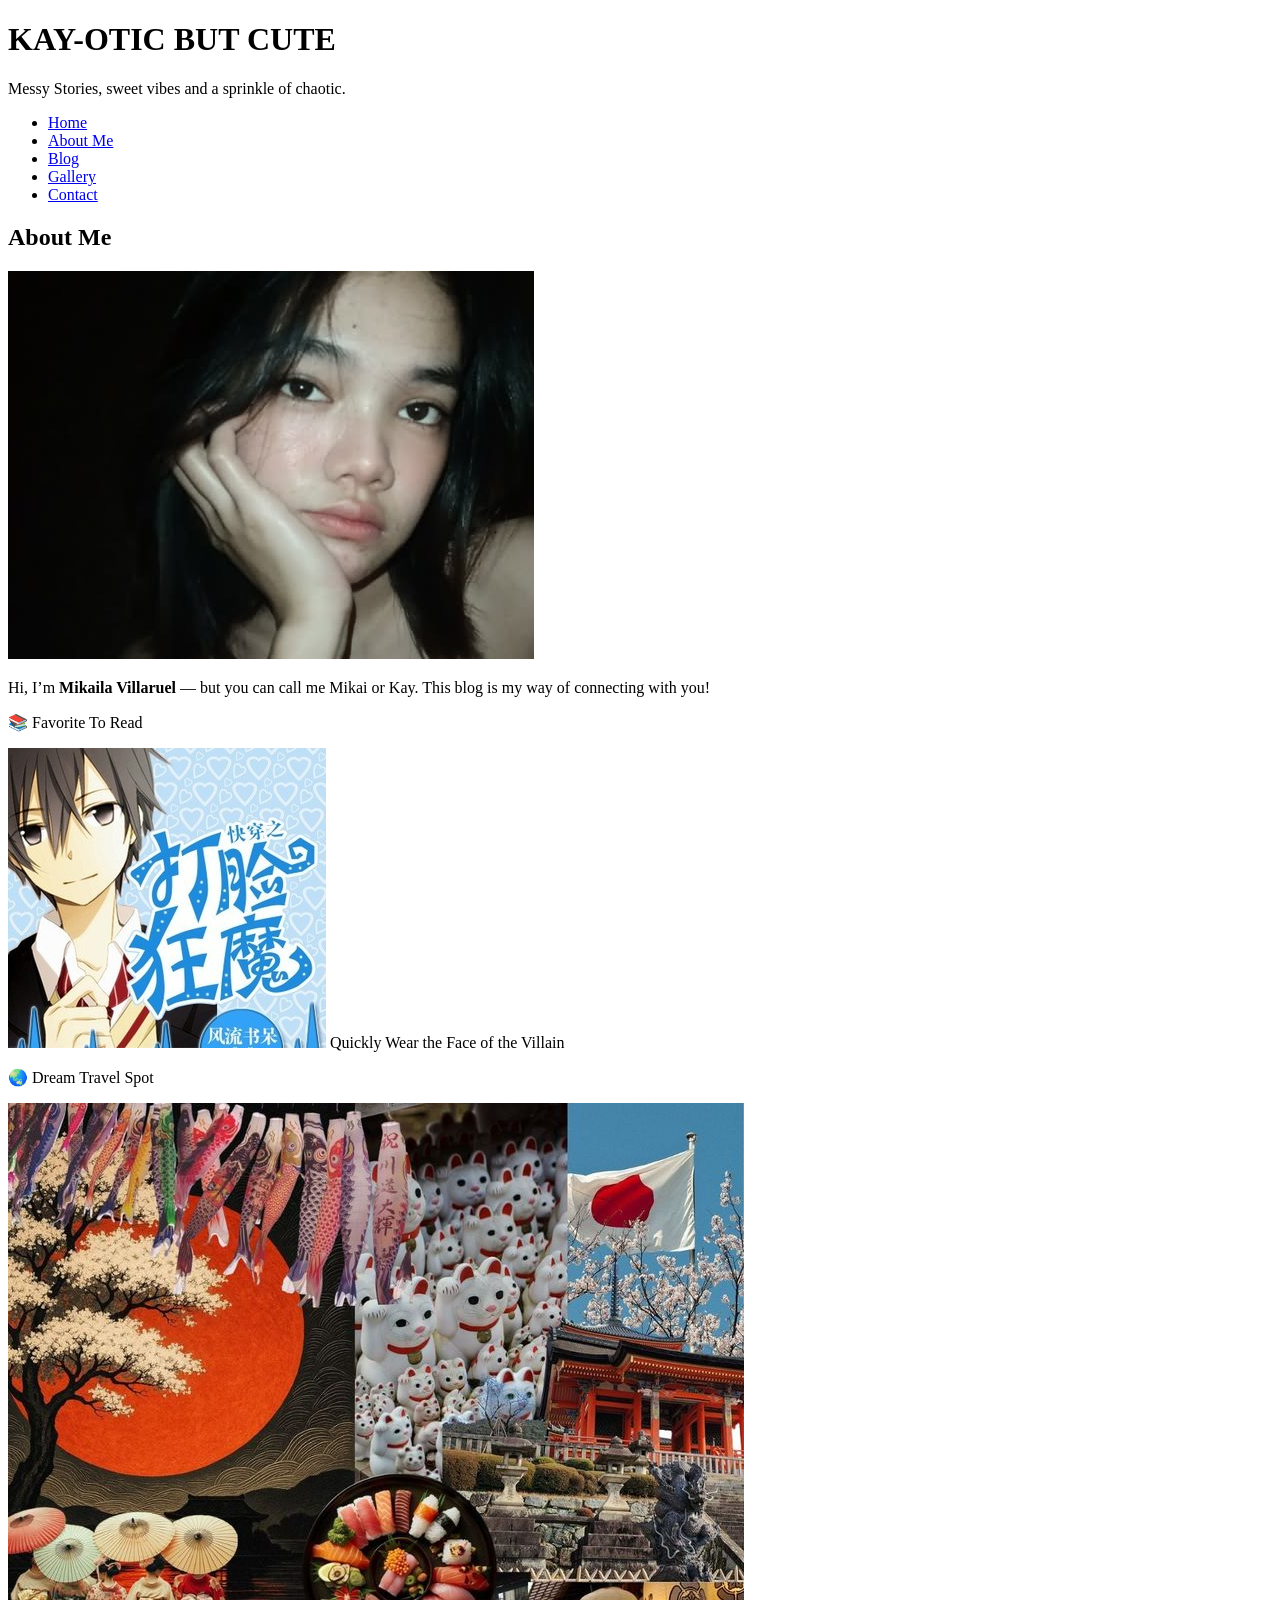
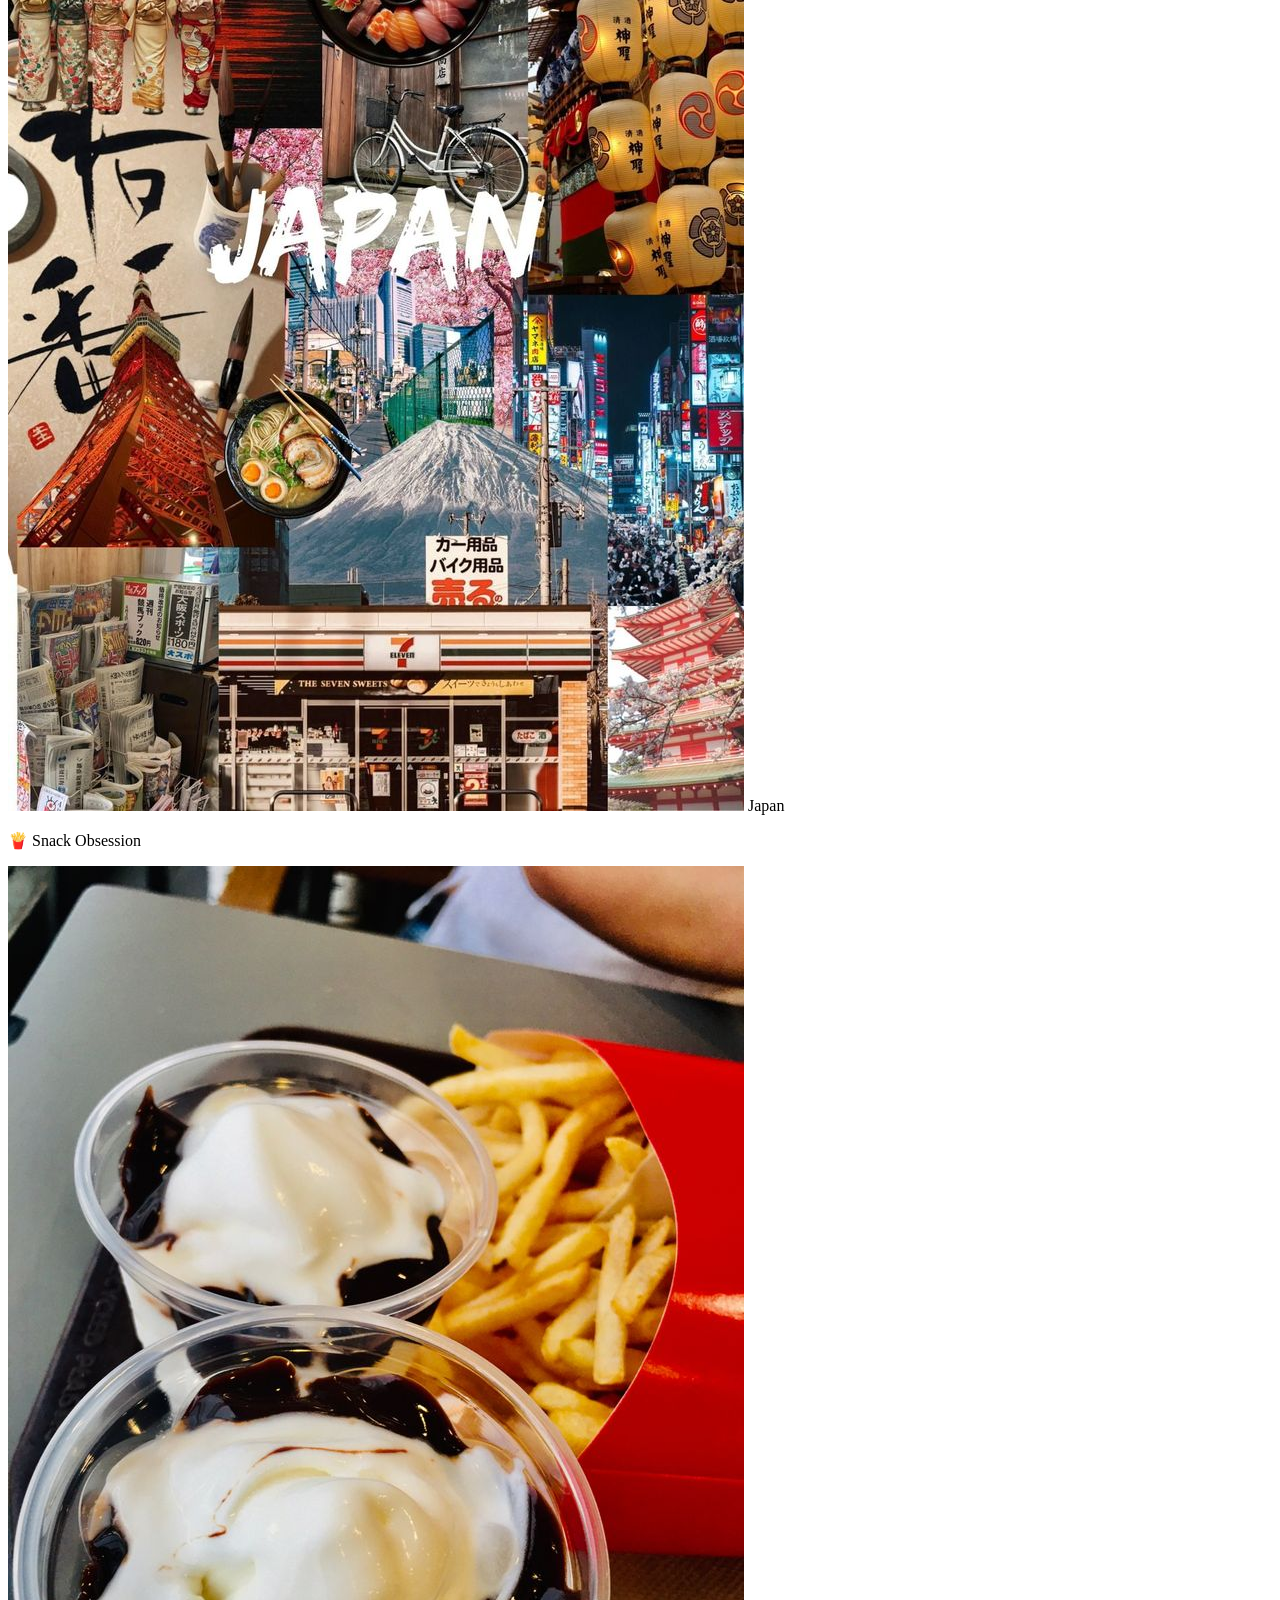
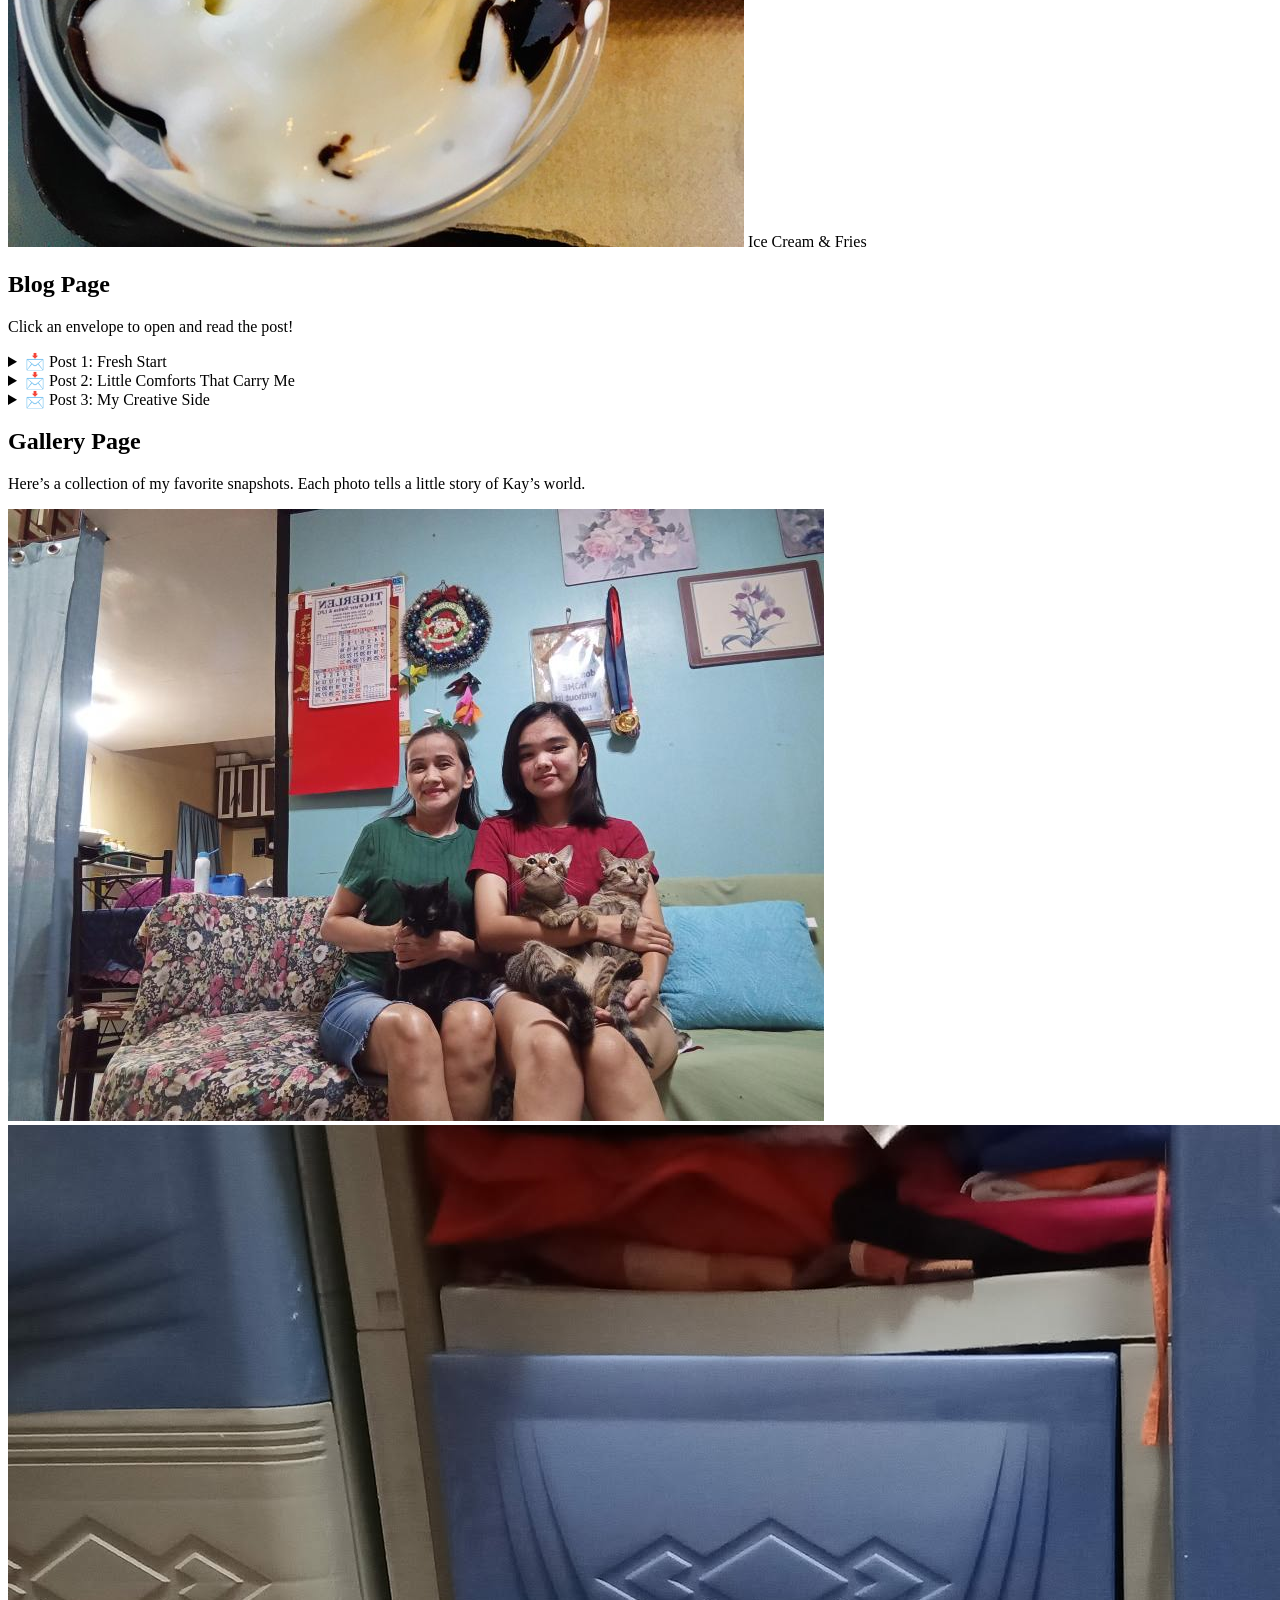
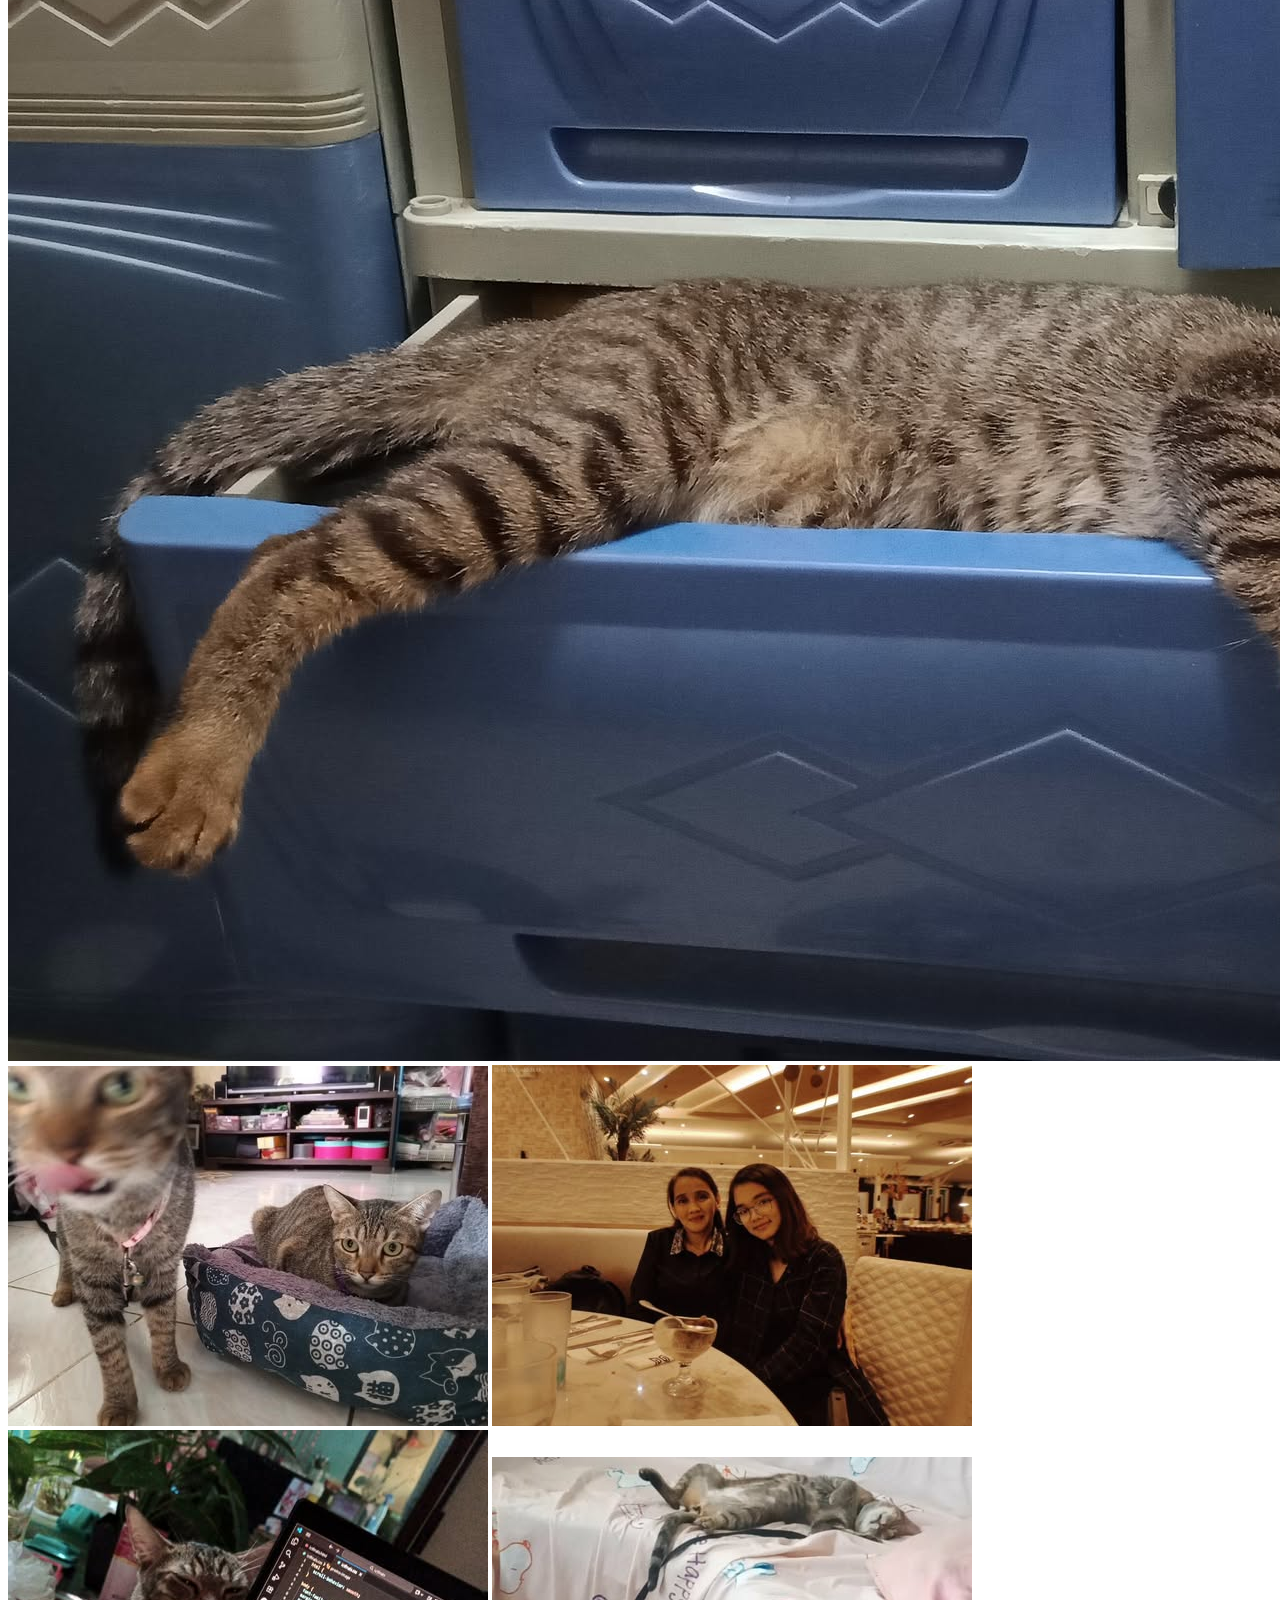
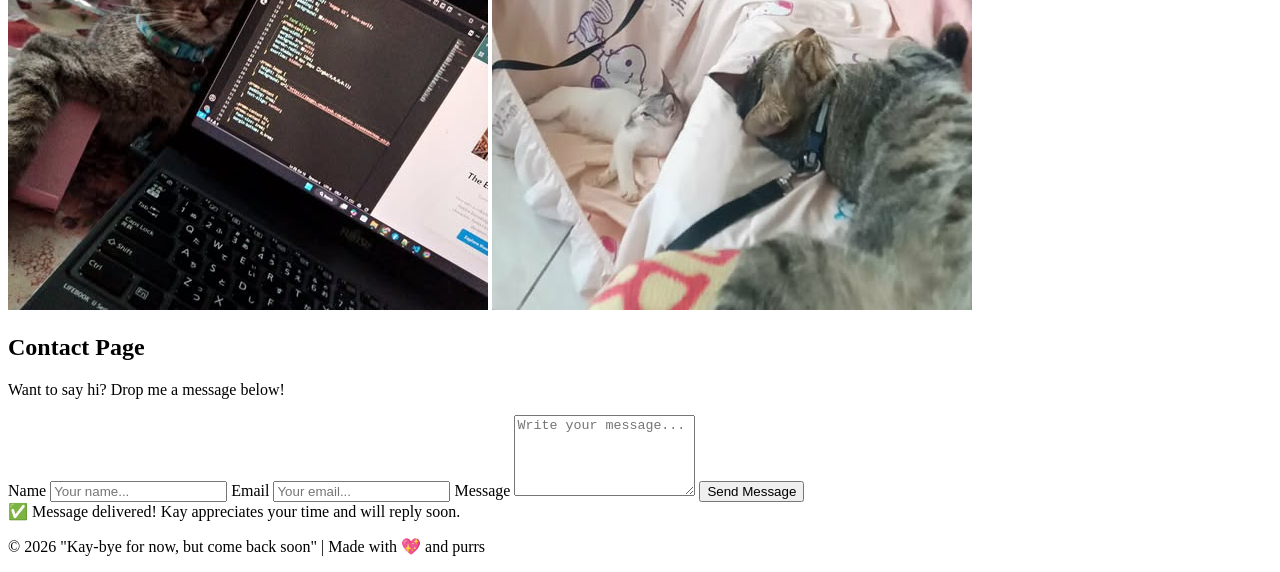
==== index.html @ d89e4643 "Update and rename bloggies.html to index.html" ====
<!DOCTYPE html>
<html lang="en">
<head>
  <meta charset="UTF-8">
  <meta name="viewport" content="width=device-width, initial-scale=1.0">
  <title>Kay-otic But Cute</title>
  <link href="https://fonts.googleapis.com/css2?family=Quicksand:wght@400;600;700&family=Luckiest+Guy&display=swap" rel="stylesheet">
  <link rel="stylesheet" href="index.css">
</head>
<body>
  <header>
    <h1 class="animated-title">KAY-OTIC BUT CUTE</h1>
    <p class="tagline">Messy Stories, sweet vibes and a sprinkle of chaotic.</p>
  </header>

<nav>
  <ul>
    <li><a href="#home">Home</a></li>
    <li><a href="#about">About Me</a></li>
    <li><a href="#blog">Blog</a></li>
    <li><a href="#gallery">Gallery</a></li>
    <li><a href="#contact">Contact</a></li>
  </ul>
</nav

<main>
<section id="about" class="section">
  <h2>About Me</h2>
  <div class="about-container">
    <div class="profile-card">
      <img src="mee.jpg" alt="Profile Photo" class="profile-img">
      <div class="profile-info">
        <p>Hi, I’m <strong>Mikaila Villaruel</strong> — but you can call me Mikai or Kay. This blog is my way of connecting with you!</p>
      </div>
    </div>

    <div class="highlights">
      <div class="highlight-card">
        <p>📚 Favorite To Read</p>
        <img src="wear.jpg">
        <span>Quickly Wear the Face of the Villain</span>
      </div>
      <div class="highlight-card">
        <p>🌏 Dream Travel Spot</p>
        <img src="japan.jpg">
        <span>Japan</span>
      </div>
      <div class="highlight-card">
        <p>🍟 Snack Obsession</p>
        <img src="loveit.jpg">
        <span>Ice Cream & Fries</span>
      </div>
    </div>
  </div>
</section>

<section id="blog" class="section">
  <h2>Blog Page</h2>
  <p>Click an envelope to open and read the post!</p>

  <details class="envelope">
    <summary><span class="flap">📩</span> Post 1: Fresh Start</summary>
    <div class="content">
      <p>My life improved significantly with the arrival of my two cats. Supposedly, I should only adopt Nala, but my cousin insisted on including Uno and bringing him to my house. They've brought warmth, joy, and companionship into my daily life, and my mother now enjoys them. ‎ My pets are like family members, teaching me patience, care, and the importance of unconditional love. They have brightened my days, filled my heart, and made my home feel more complete.</p>
      <div class="post-gallery">
        <img src="baby.jpg" alt="Photo 1">
        <img src="lakinakonti.jpg" alt="Photo 2">
        <img src="kalakina.jpg" alt="Photo 3">
      </div>
    </div>
  </details>

  <details class="envelope">
    <summary><span class="flap">📩</span> Post 2: Little Comforts That Carry Me</summary>
    <div class="content">
      <p>Life isn’t always neat sometimes it’s loud, messy, and unpredictable. But in the middle of that chaos, I’ve found little comforts that remind me to slow down and breathe. Whether it’s a warm snack, a quiet corner with my favorite book, or the soft purr of my cats, these moments teach me that comfort doesn’t erase the chaos it makes it bearable, even beautiful.</p>
      <div class="post-gallery">
        <img src="tulogyarn.jpg" alt="Photo 1">
        <img src="cuteyarn.jpg" alt="Photo 2">
        <img src="watts.png" alt="Photo 3">
      </div>
    </div>
  </details>
  
  <details class="envelope">
    <summary><span class="flap">📩</span> Post 3: My Creative Side</summary>
    <div class="content">
      <p>Showcasing my little art. </p>
      <div class="post-gallery">
        <img src="boi.jpg" alt="Photo 1">
        <img src="law.jpg" alt="Photo 2">
        <img src="mame.jpg" alt="Photo 3">
      </div>
    </div>
  </details>
</section>

<section id="gallery" class="section">
  <h2>Gallery Page</h2>
  <p>Here’s a collection of my favorite snapshots. Each photo tells a little story of Kay’s world.</p>
  <div class="gallery-grid">
    <img src="sweethome.jpg" alt="Gallery Photo 1">
    <img src="tababi.jpg" alt="Gallery Photo 2">
    <img src="unonala.jpg" alt="Gallery Photo 3">
    <img src="birthday.jpg" alt="Gallery Photo 4">
    <img src="unoppy.jpg" alt="Gallery Photo 5">
    <img src="mathree.jpg" alt="Gallery Photo 6">
  </div>
</section>

<section id="contact" class="section">
  <h2>Contact Page</h2>
  <p>Want to say hi? Drop me a message below!</p>

  <form class="contact-form" onsubmit="event.preventDefault(); document.getElementById('success-note').style.display='block';">
    <label for="name">Name</label>
    <input type="text" id="name" name="name" placeholder="Your name..." required>

    <label for="email">Email</label>
    <input type="email" id="email" name="email" placeholder="Your email..." required>

    <label for="message">Message</label>
    <textarea id="message" name="message" rows="5" placeholder="Write your message..." required></textarea>

    <button type="submit">Send Message</button>
  </form>

  <div id="success-note" class="success-note">
    ✅ Message delivered! Kay appreciates your time and will reply soon.
  </div>
</section>
  </main>

  <footer>
    <p>© 2026 "Kay-bye for now, but come back soon" | Made with 💖 and purrs </p>
  </footer>
</body>

</html>
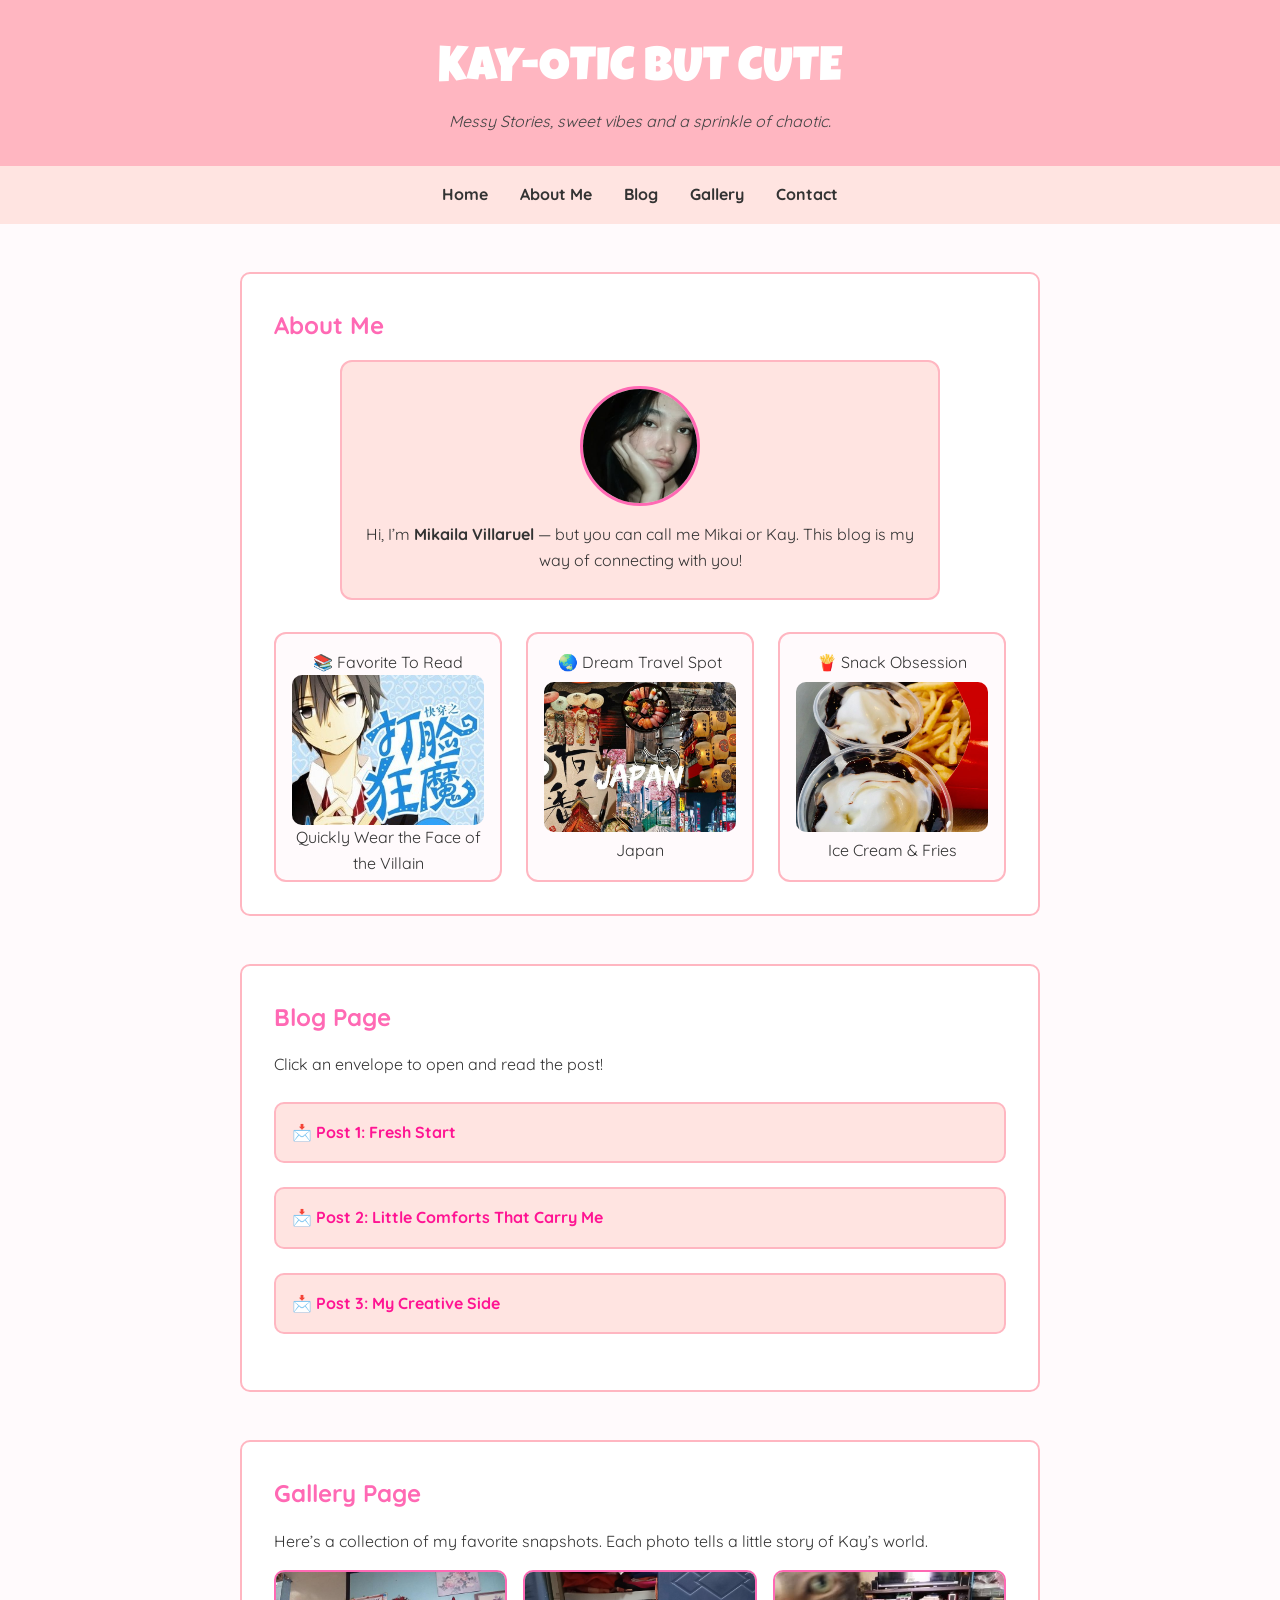
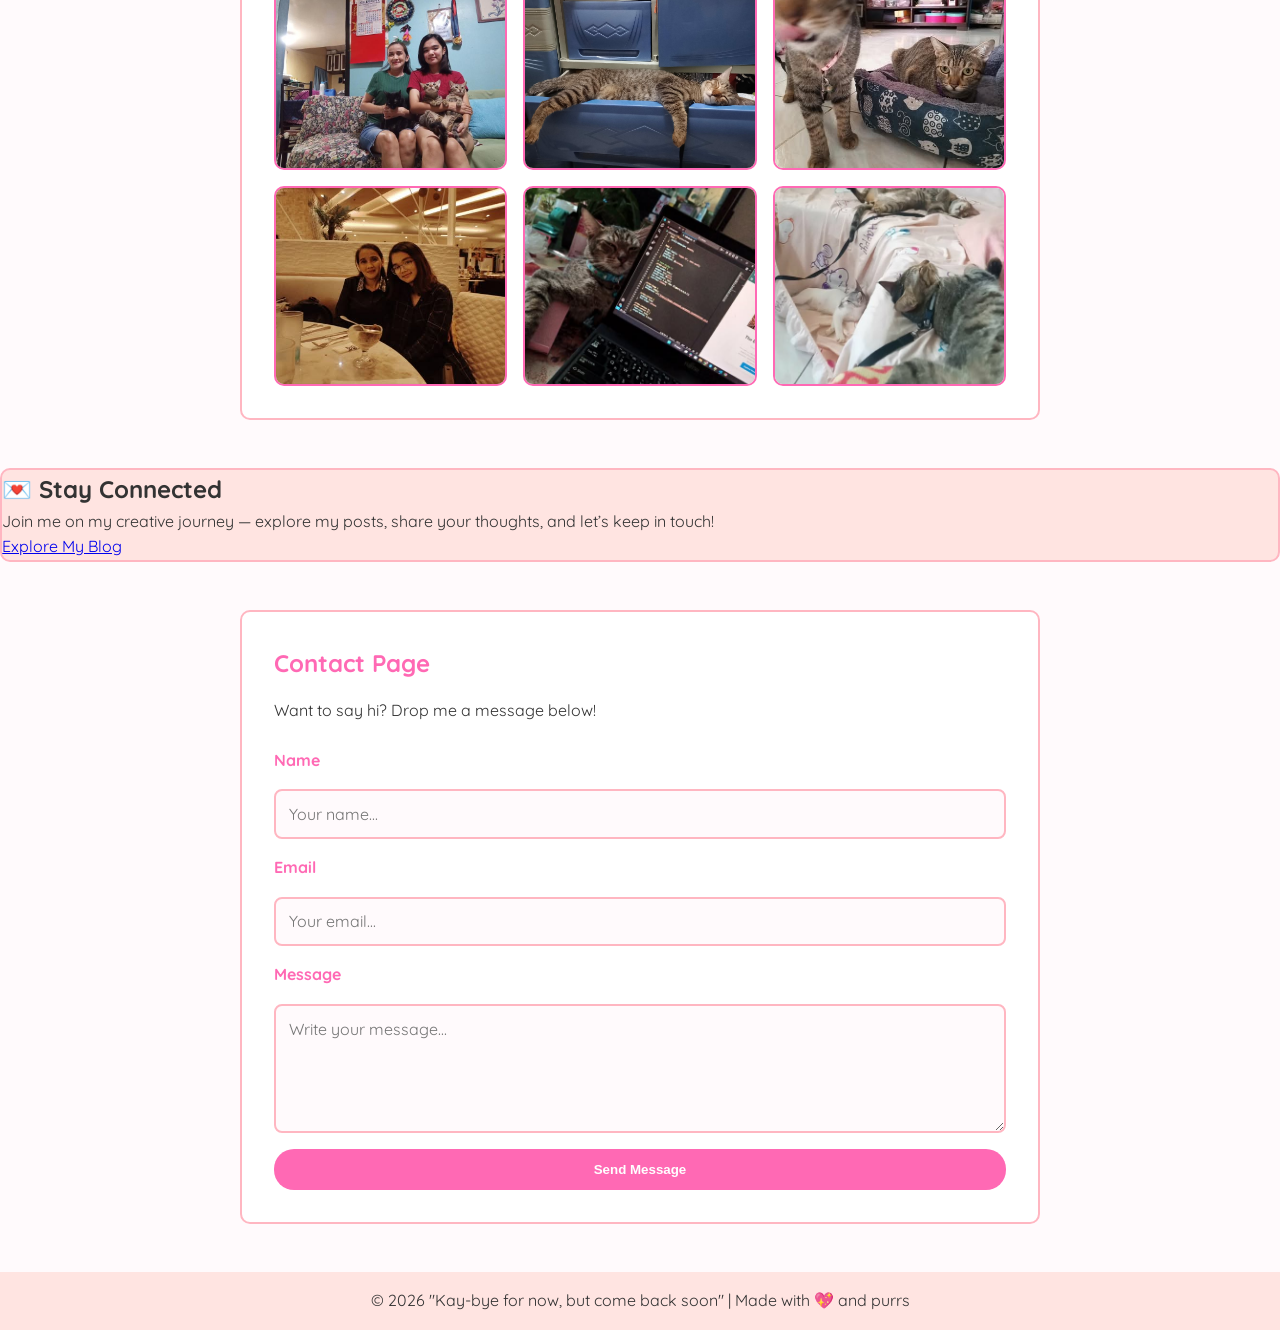
==== commit b666c394: "index.html" ====
--- a/index.html
+++ b/index.html
@@ -108,6 +108,17 @@
   </div>
 </section>
 
+<section class="cta-envelope">
+  <div class="envelope">
+    <div class="flap"></div>
+    <div class="letter">
+      <h2>💌 Stay Connected</h2>
+      <p>Join me on my creative journey — explore my posts, share your thoughts, and let’s keep in touch!</p>
+      <a href="#blog" class="cta-button">Explore My Blog</a>
+    </div>
+  </div>
+</section>
+  
 <section id="contact" class="section">
   <h2>Contact Page</h2>
   <p>Want to say hi? Drop me a message below!</p>
@@ -138,3 +149,4 @@
 
 </html>
 
+
--- a/index.css
+++ b/index.css
@@ -0,0 +1,354 @@
+* {
+  margin: 0;
+  padding: 0;
+  box-sizing: border-box;
+}
+
+html {
+  scroll-behavior: smooth; 
+}
+
+body {
+  font-family: 'Quicksand', sans-serif;
+  background: #fffafc;
+  color: #333;
+  line-height: 1.6;
+}
+
+header {
+  text-align: center;
+  padding: 2rem;
+  background: #ffb6c1;
+}
+
+.animated-title {
+  font-family: 'Luckiest Guy', cursive;
+  font-size: 3rem;
+  color: #fff;
+  font-weight: 400;
+  animation: bounce 2s infinite;
+}
+
+.tagline {
+  font-style: italic;
+  color: #444;
+}
+
+nav ul {
+  display: flex;
+  justify-content: center;
+  list-style: none;
+  background: #ffe4e1;
+  padding: 1rem;
+}
+
+nav ul li {
+  margin: 0 1rem;
+}
+
+nav ul li a {
+  text-decoration: none;
+  color: #333;
+  font-weight: bold;
+  transition: color 0.3s ease;
+}
+
+nav ul li a:hover {
+  color: #ff69b4;
+}
+
+.section {
+  max-width: 800px;
+  margin: 3rem auto;
+  padding: 2rem;
+  background: #fff;
+  border-radius: 10px;
+  border: 2px solid #ffb6c1;
+}
+
+.section h2 {
+  color: #ff69b4;
+  margin-bottom: 1rem;
+}
+
+.about-container {
+  display: flex;
+  flex-direction: column;
+  gap: 2rem;
+  align-items: center;
+}
+
+.profile-card {
+  display: flex;
+  flex-direction: column;
+  align-items: center;
+  background: #ffe4e1;
+  border: 2px solid #ffb6c1;
+  border-radius: 12px;
+  padding: 1.5rem;
+  max-width: 600px;
+  text-align: center;
+}
+
+.profile-img {
+  width: 150px;
+  height: 150px;
+  border-radius: 50%;
+  border: 3px solid #ff69b4;
+  margin-bottom: 1rem;
+}
+
+.highlights {
+  display: grid;
+  grid-template-columns: repeat(auto-fit, minmax(220px, 1fr));
+  gap: 1.5rem;
+  width: 100%;
+}
+
+.highlight-card {
+  background: #fffafc;
+  border: 2px solid #ffb6c1;
+  border-radius: 12px;
+  text-align: center;
+  transition: transform 0.3s ease, background 0.3s ease;
+  height: 250px;             
+  display: flex;             
+  flex-direction: column;     
+  justify-content: space-between; 
+  padding: 1rem;
+}
+
+.highlight-card img {
+  width: 100%;
+  height: 150px;              
+  object-fit: cover;          
+  border-radius: 10px;
+}
+
+
+.highlight-card:hover {
+  transform: scale(1.05);
+  background: #ffb6c1;
+  color: #fff;
+}
+
+
+.envelope {
+  margin: 1.5rem 0;
+  border: 2px solid #ffb6c1;
+  border-radius: 10px;
+  background: #ffe4e1;
+  overflow: hidden;
+  transition: all 0.3s ease;
+}
+
+.envelope summary {
+  cursor: pointer;
+  padding: 1rem;
+  font-weight: bold;
+  color: #ff1493;
+  list-style: none;
+  position: relative;
+}
+
+.envelope summary::marker {
+  display: none;
+}
+
+.envelope summary:hover {
+  background: #ffb6c1;
+  color: #fff;
+  transition: background 0.3s ease;
+}
+
+.envelope .content {
+  padding: 1rem;
+  background: #fff;
+  animation: slideDown 0.5s ease;
+
+  display: flex;
+  flex-direction: column;     
+  align-items: center;        
+  text-align: center;        
+}
+
+
+.post-img {
+  max-width: 100%;
+  border-radius: 8px;
+  margin-bottom: 1rem;
+}
+
+@keyframes slideDown {
+  from { opacity: 0; transform: translateY(-10px); }
+  to { opacity: 1; transform: translateY(0); }
+}
+
+.profile {
+  display: flex;
+  align-items: center;
+  gap: 1rem;
+  flex-direction: row-reverse; 
+}
+
+.profile-img {
+  width: 120px;
+  height: 120px;
+  border-radius: 50%;
+  border: 3px solid #ff69b4;
+  object-fit: cover; 
+}
+
+.fun-facts-gallery {
+  display: flex;
+  gap: 1rem;
+  margin-top: 1rem;
+}
+
+.fun-facts-gallery img {
+  width: 100px;
+  height: 100px;
+  border-radius: 10px;
+  object-fit: cover;
+  border: 2px solid #ffb6c1;
+}
+
+.post-gallery {
+  display: flex;
+  justify-content: center;
+  flex-wrap: wrap;   
+  gap: 1rem;
+  margin-top: 1rem;
+}
+
+.post-gallery img {
+  width: 30%;
+  height: 250px;       
+  border-radius: 8px;
+  object-fit: cover;   
+  border: 2px solid #ffb6c1;
+}
+
+.gallery-grid {
+  display: grid;
+  grid-template-columns: repeat(auto-fit, minmax(180px, 1fr));
+  gap: 1rem;
+  margin-top: 1rem;
+}
+
+.gallery-grid img {
+  width: 100%;
+  height: 200px;       
+  border-radius: 10px;
+  object-fit: cover;   
+  border: 2px solid #ff69b4;
+  transition: transform 0.3s ease;
+}
+
+.gallery-grid img:hover {
+  transform: scale(1.05);
+}
+
+.social-buttons {
+  display: flex;
+  gap: 1rem;
+  margin-top: 1rem;
+}
+
+.social-icon img {
+  width: 40px;
+  height: 40px;
+  border-radius: 50%;
+  border: 2px solid #ff69b4; 
+  background: #ffe4e1;       
+  padding: 5px;
+  transition: transform 0.3s ease, border-color 0.3s ease, background 0.3s ease;
+}
+
+.social-icon.fb img:hover {
+  transform: scale(1.1);
+  border-color: #ff1493; 
+  background: #ffc0cb;   
+}
+
+.social-icon.ig img:hover {
+  transform: scale(1.1);
+  border-color: #ff1493; 
+  background: #ffc0cb;   
+}
+
+.contact-form {
+  display: flex;
+  flex-direction: column;
+  gap: 1rem;
+  margin-top: 1.5rem;
+}
+
+.contact-form label {
+  font-weight: bold;
+  color: #ff69b4; 
+}
+
+.contact-form input,
+.contact-form textarea {
+  padding: 0.8rem;
+  border: 2px solid #ffb6c1;
+  border-radius: 8px;
+  font-family: 'Quicksand', sans-serif;
+  font-size: 1rem;
+  background: #fffafc;
+  transition: border-color 0.3s ease, box-shadow 0.3s ease;
+}
+
+.contact-form input:focus,
+.contact-form textarea:focus {
+  border-color: #ff69b4;
+  outline: none;
+  box-shadow: 0 0 5px #ff69b4;
+}
+
+.contact-form button {
+  padding: 0.8rem;
+  background: #ff69b4;
+  color: #fff;
+  border: none;
+  border-radius: 20px;
+  font-weight: bold;
+  cursor: pointer;
+  transition: background 0.3s ease, transform 0.2s ease;
+}
+
+.contact-form button:hover {
+  background: #ff1493; 
+  transform: scale(1.05);
+}
+
+.success-note {
+  display: none; 
+  margin-top: 1rem;
+  padding: 1rem;
+  background: #ffe4e1; 
+  border: 2px solid #ff69b4;
+  border-radius: 8px;
+  color: #ff1493;
+  font-weight: bold;
+  text-align: center;
+  animation: fadeIn 0.5s ease;
+}
+
+footer {
+  text-align: center;
+  padding: 1rem;
+  background: #ffe4e1;
+  margin-top: 2rem;
+}
+
+@keyframes fadeIn {
+  from { opacity: 0; transform: translateY(-5px); }
+  to { opacity: 1; transform: translateY(0); }
+}
+
+@keyframes bounce {
+  0%, 100% { transform: translateY(0); }
+  50% { transform: translateY(-10px); }
+}
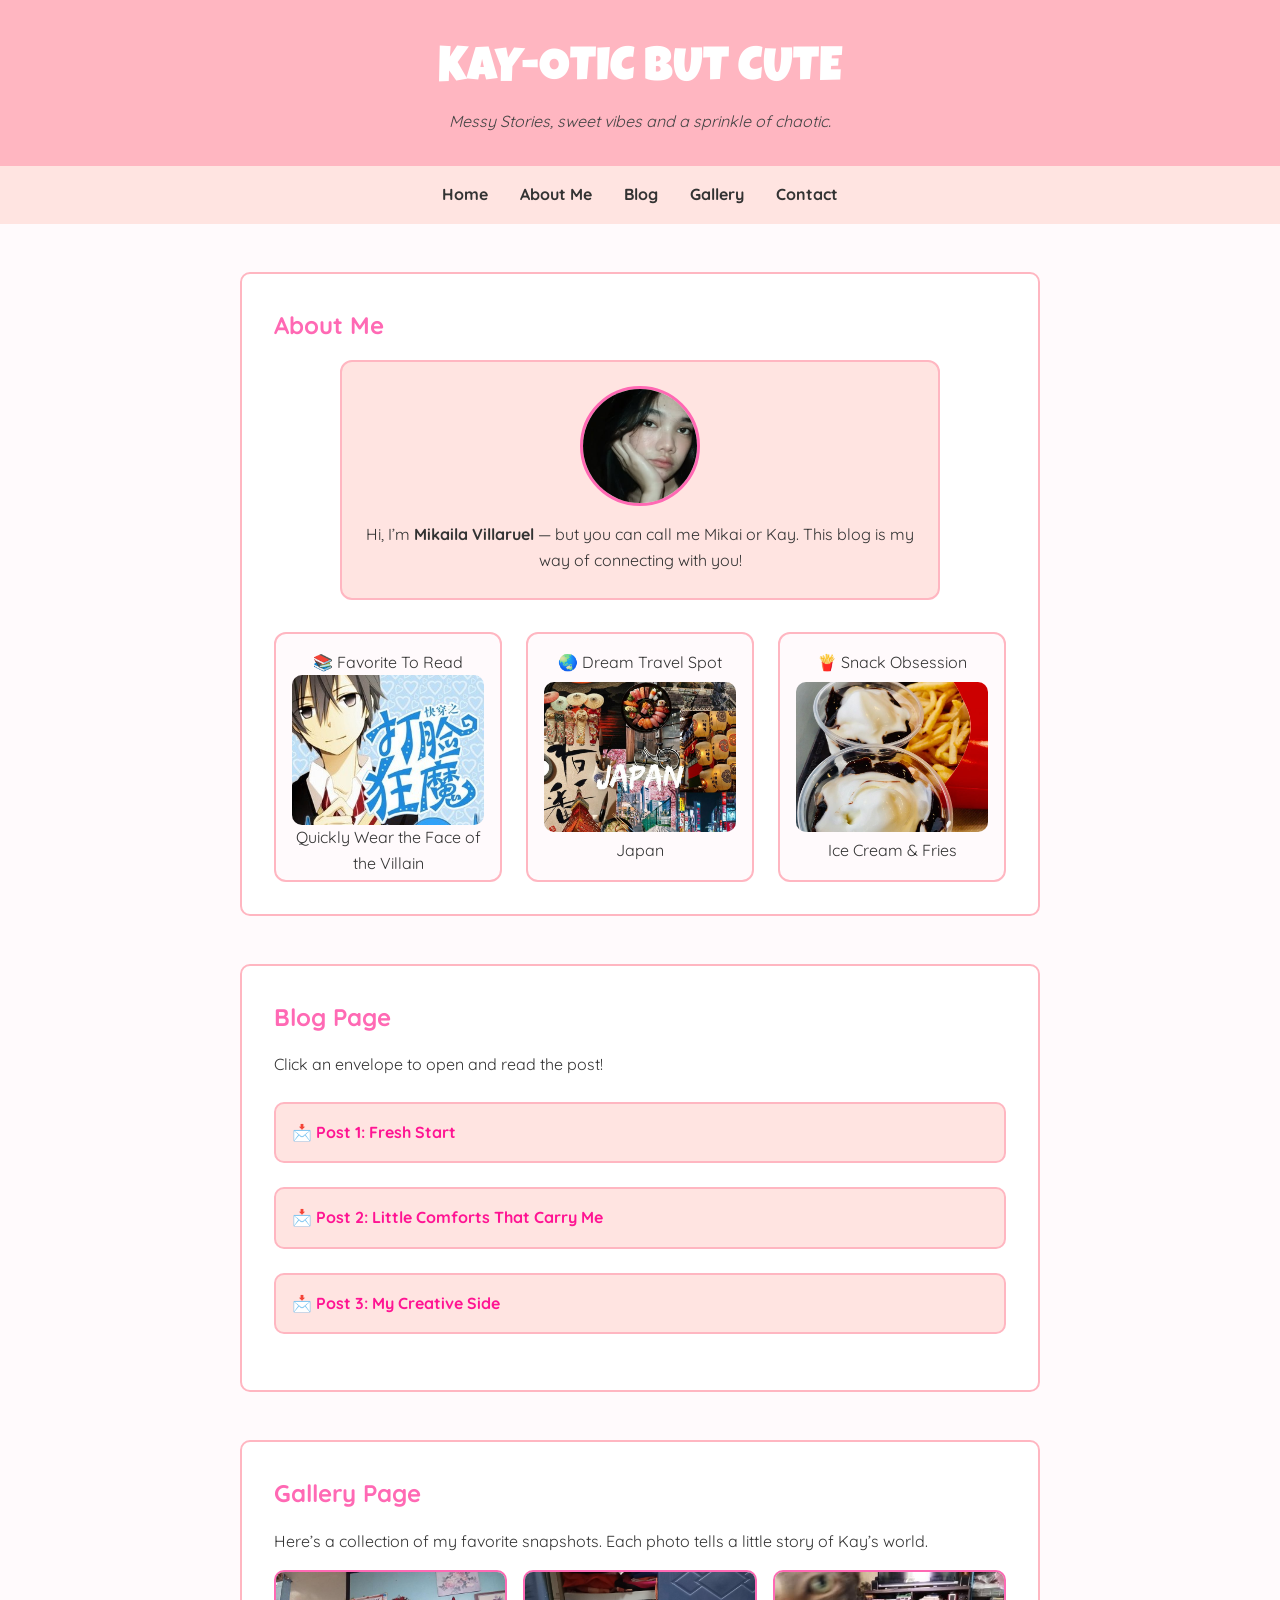
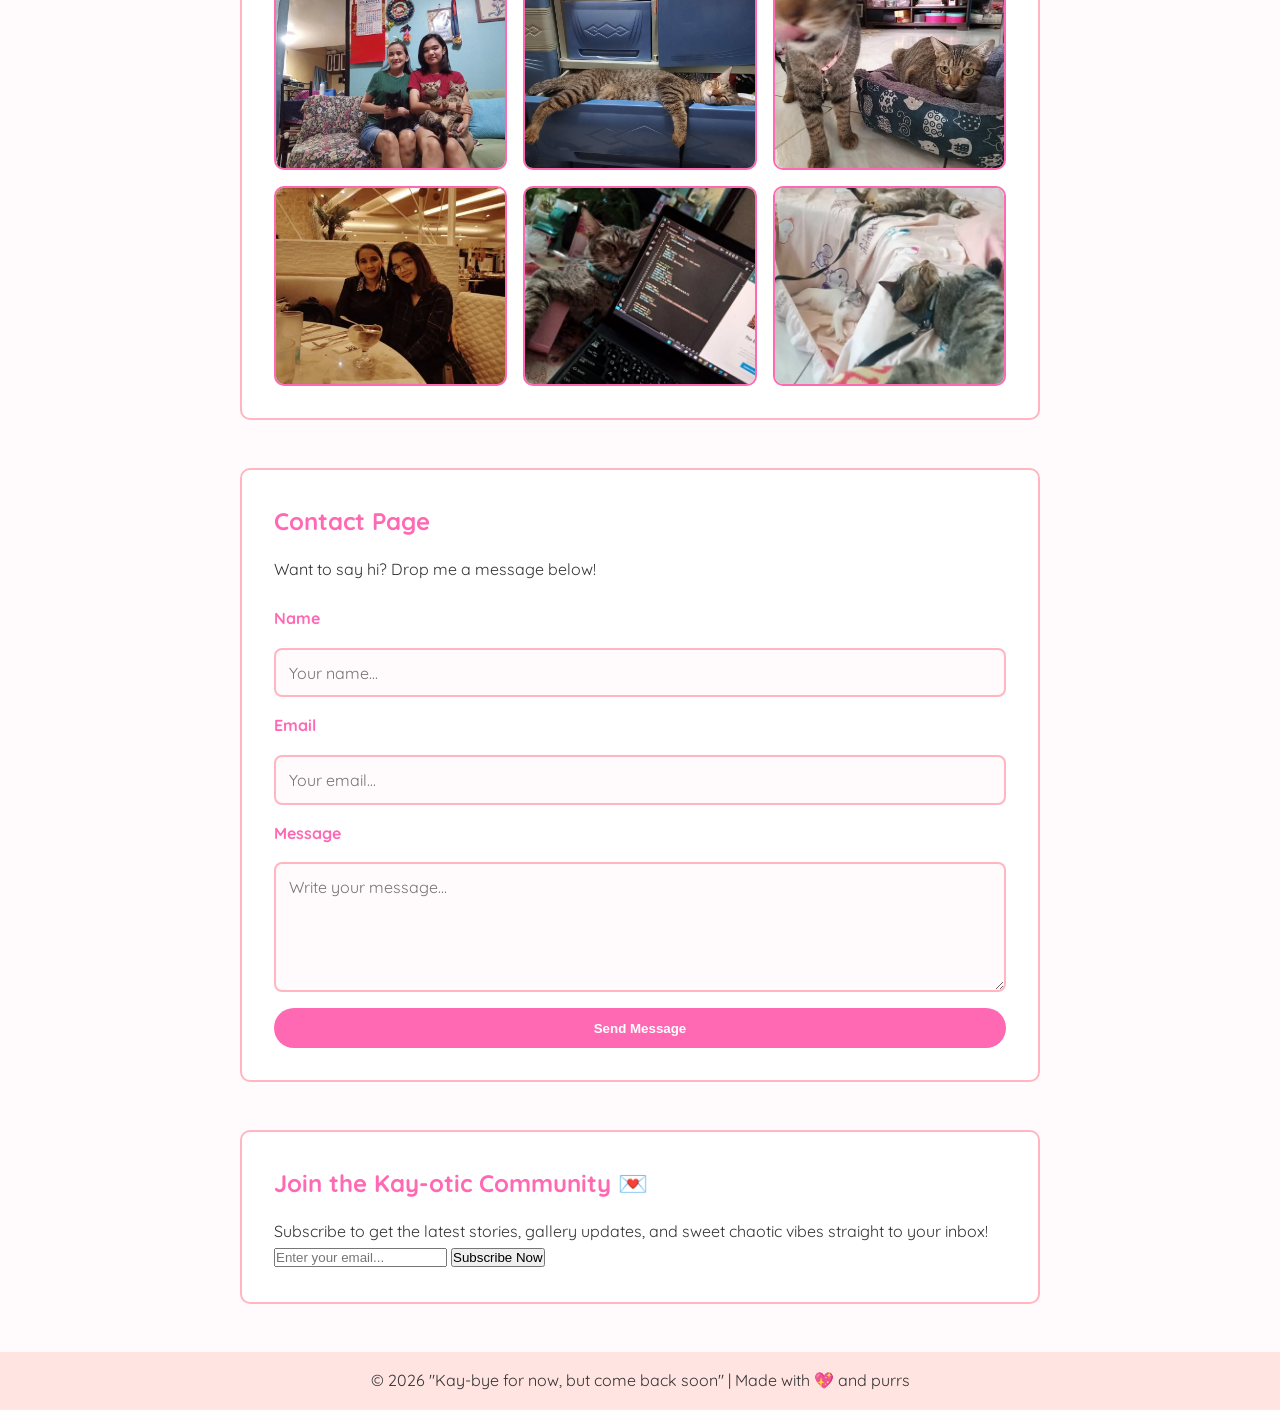
==== commit 64bcd4ea: "index.html" ====
--- a/index.html
+++ b/index.html
@@ -108,17 +108,6 @@
   </div>
 </section>
 
-<section class="cta-envelope">
-  <div class="envelope">
-    <div class="flap"></div>
-    <div class="letter">
-      <h2>💌 Stay Connected</h2>
-      <p>Join me on my creative journey — explore my posts, share your thoughts, and let’s keep in touch!</p>
-      <a href="#blog" class="cta-button">Explore My Blog</a>
-    </div>
-  </div>
-</section>
-  
 <section id="contact" class="section">
   <h2>Contact Page</h2>
   <p>Want to say hi? Drop me a message below!</p>
@@ -142,11 +131,23 @@
 </section>
   </main>
 
+<section id="subscribe" class="section">
+  <h2>Join the Kay-otic Community 💌</h2>
+  <p>Subscribe to get the latest stories, gallery updates, and sweet chaotic vibes straight to your inbox!</p>
+
+  <form class="subscribe-form" onsubmit="event.preventDefault(); document.getElementById('subscribe-note').style.display='block';">
+    <input type="email" id="subscriber-email" name="subscriber-email" placeholder="Enter your email..." required>
+    <button type="submit" class="cta-btn">Subscribe Now</button>
+  </form>
+
+  <div id="subscribe-note" class="success-note">
+    🎉 You’re in! Thanks for subscribing, Kay will keep you updated.
+  </div>
+</section>
+
+
   <footer>
     <p>© 2026 "Kay-bye for now, but come back soon" | Made with 💖 and purrs </p>
   </footer>
 </body>
-
 </html>
-
-
--- a/index.css
+++ b/index.css
@@ -277,6 +277,7 @@
   background: #ffc0cb;   
 }
 
+
 .contact-form {
   display: flex;
   flex-direction: column;
@@ -352,3 +353,4 @@
   0%, 100% { transform: translateY(0); }
   50% { transform: translateY(-10px); }
 }
+
